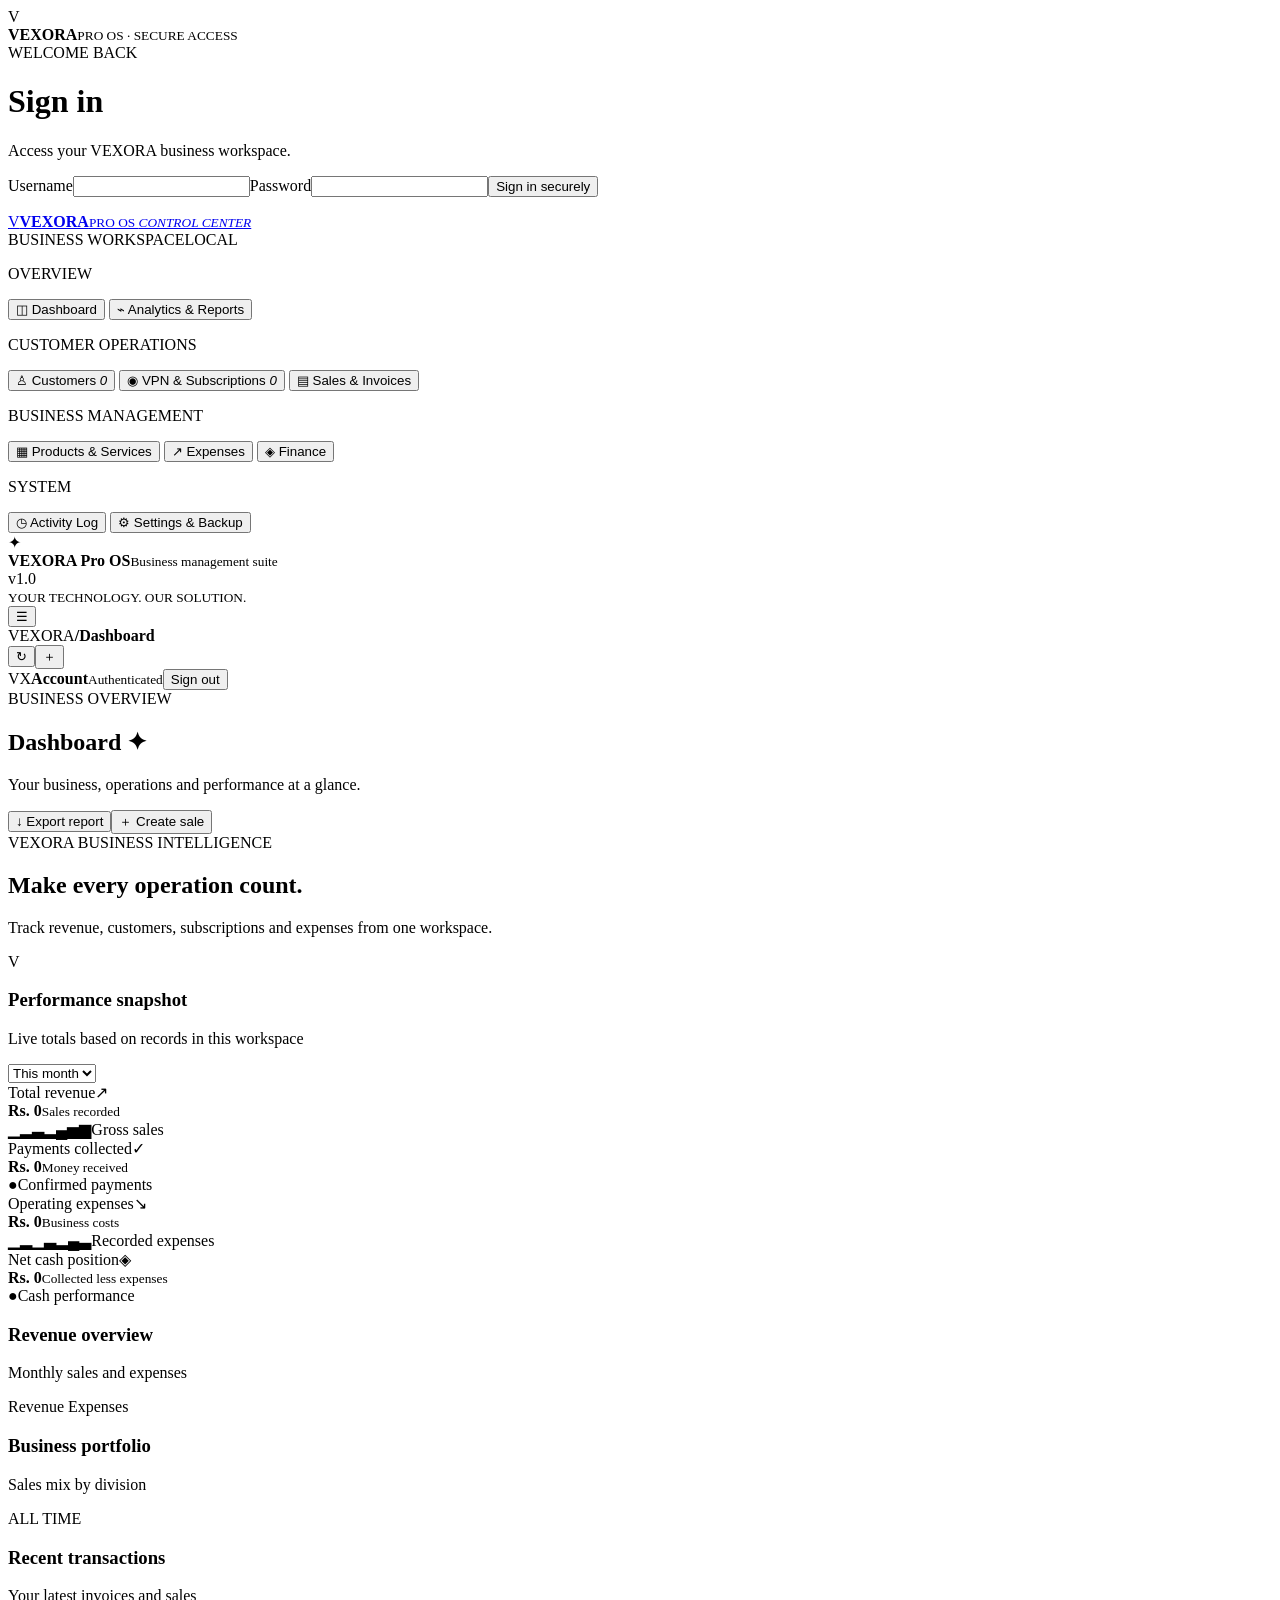
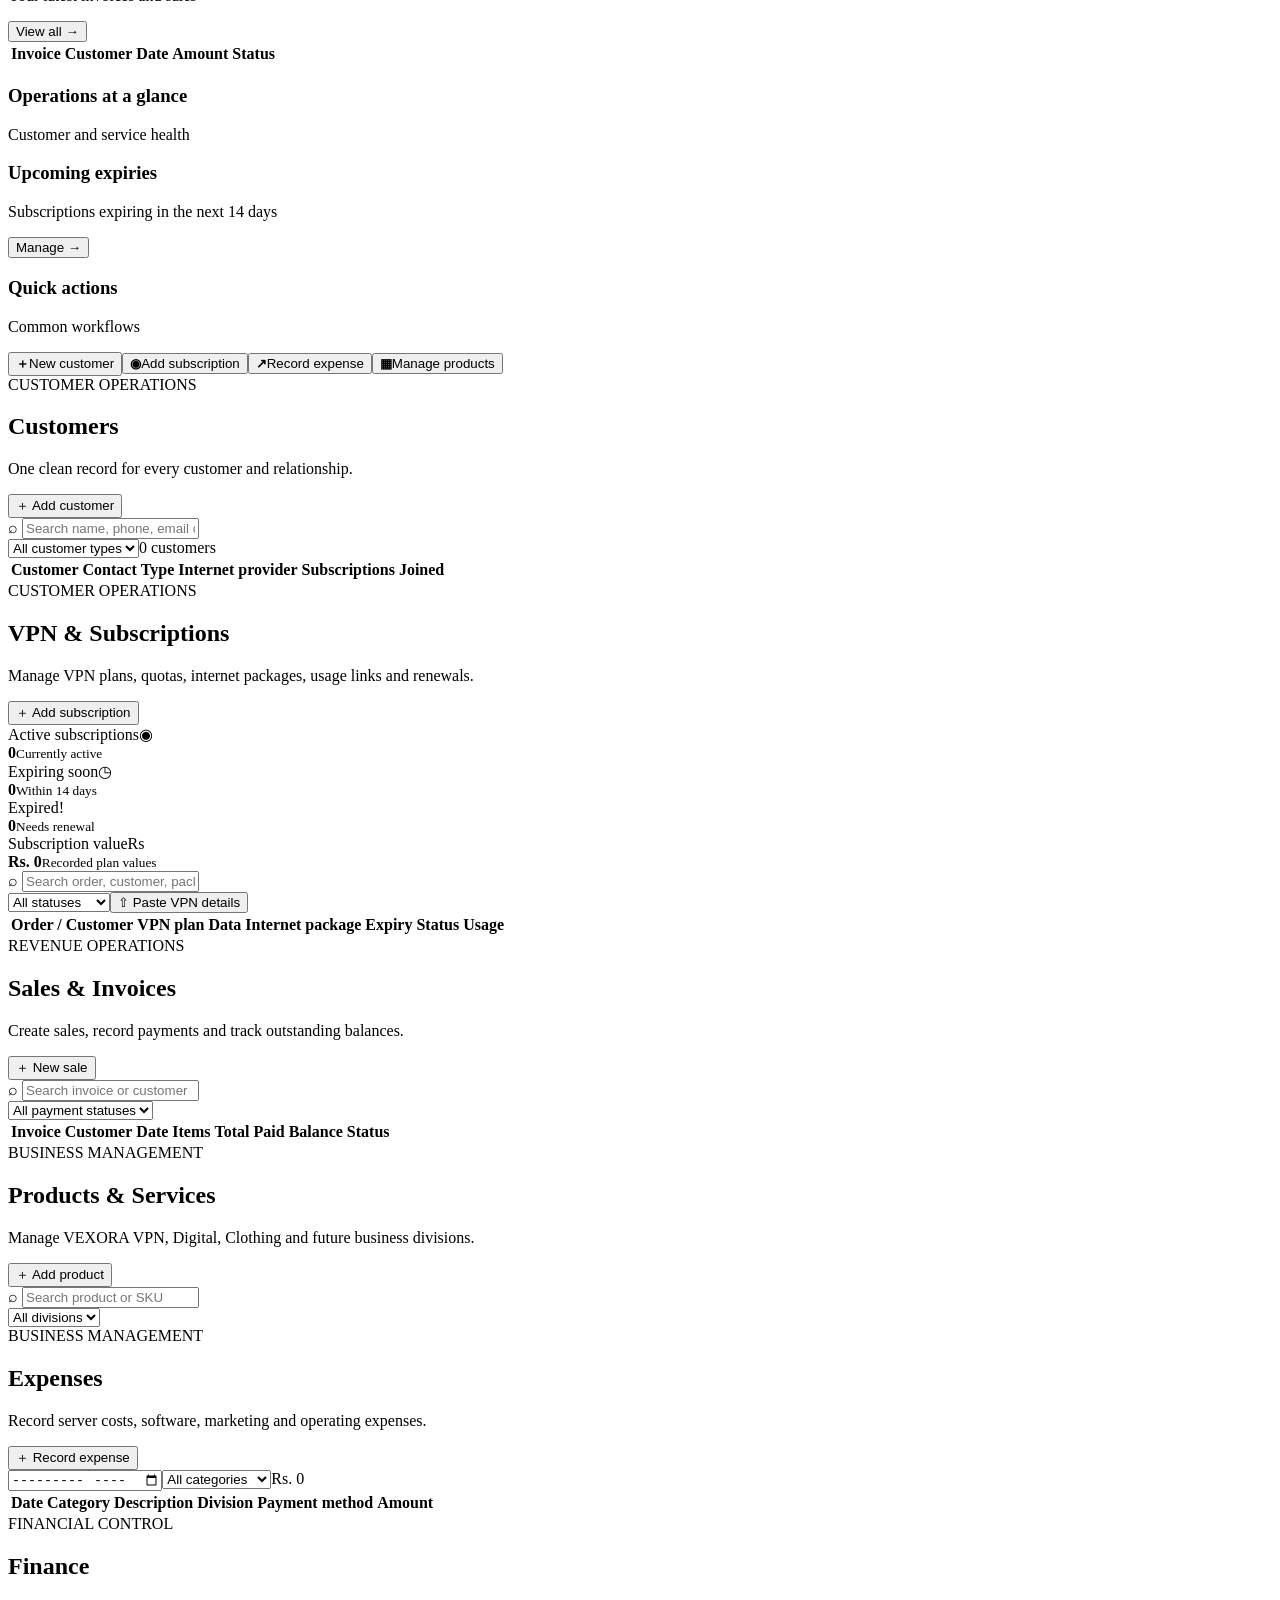
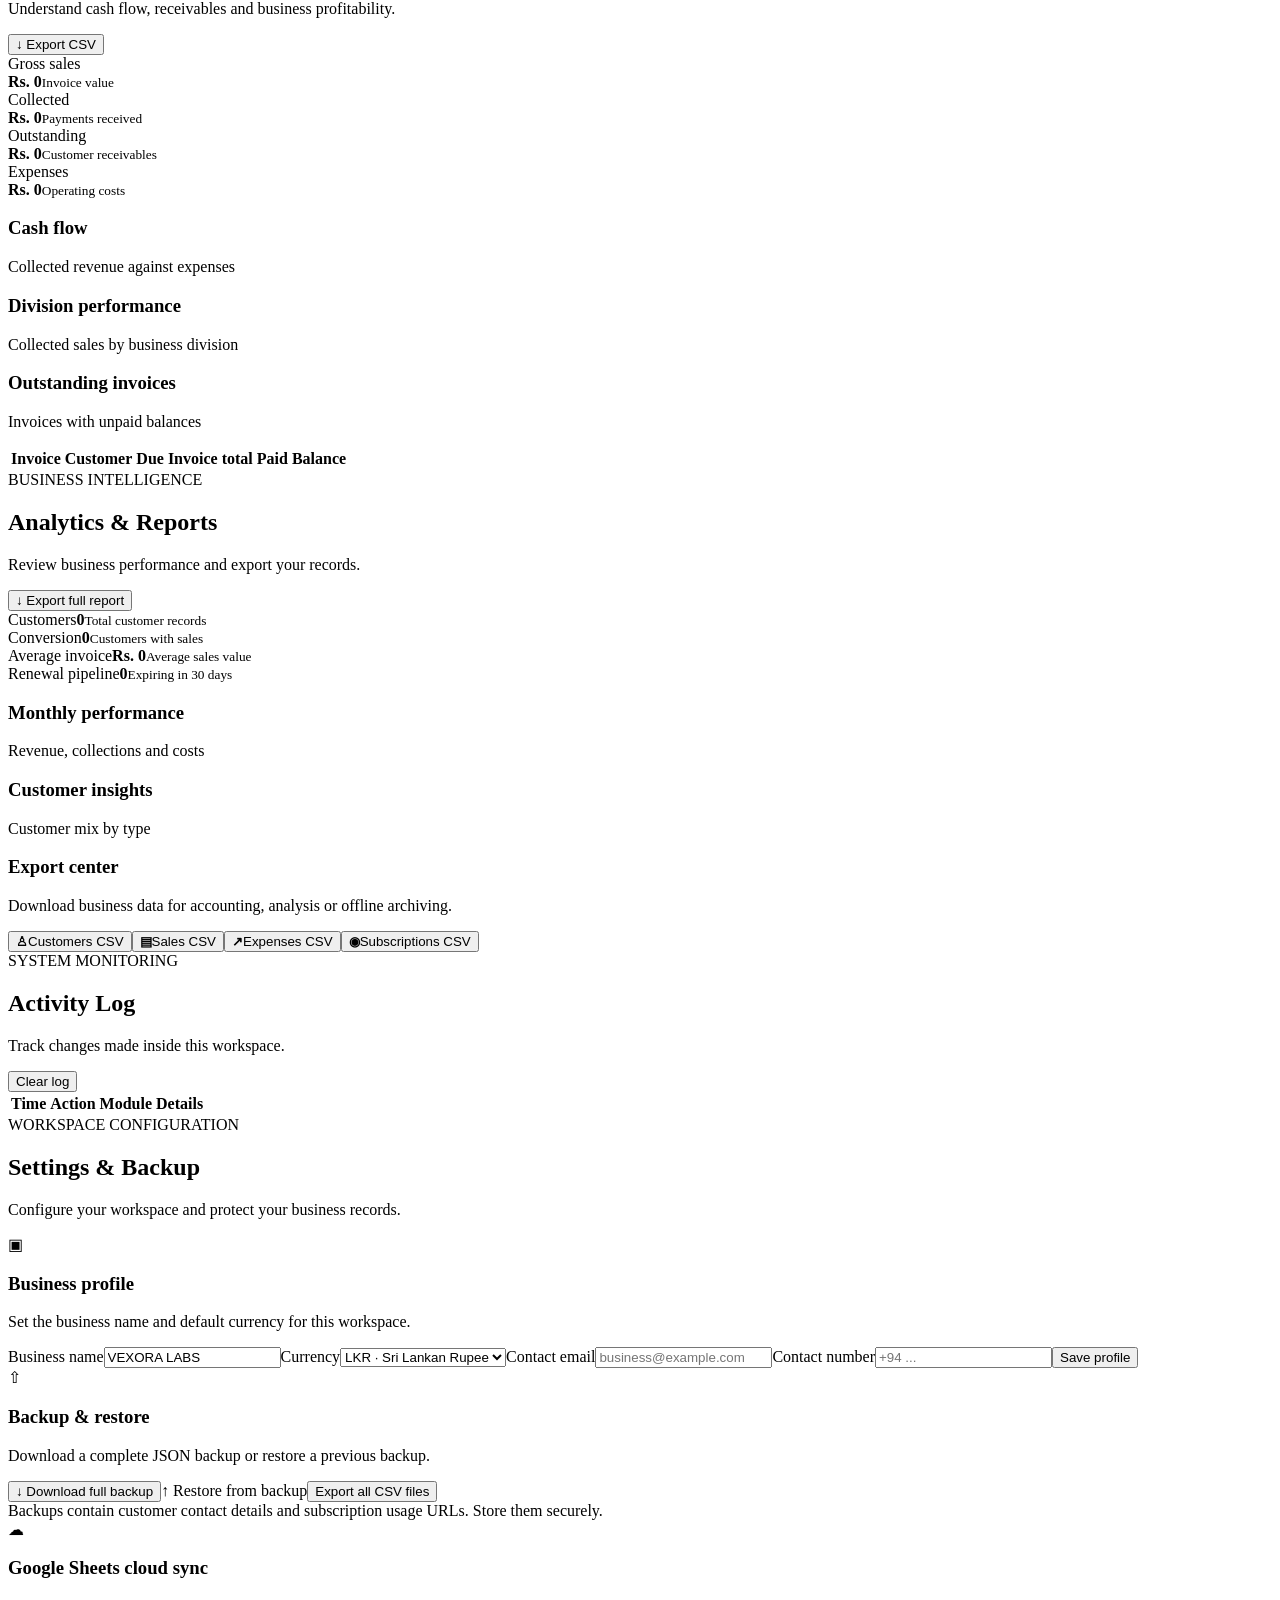
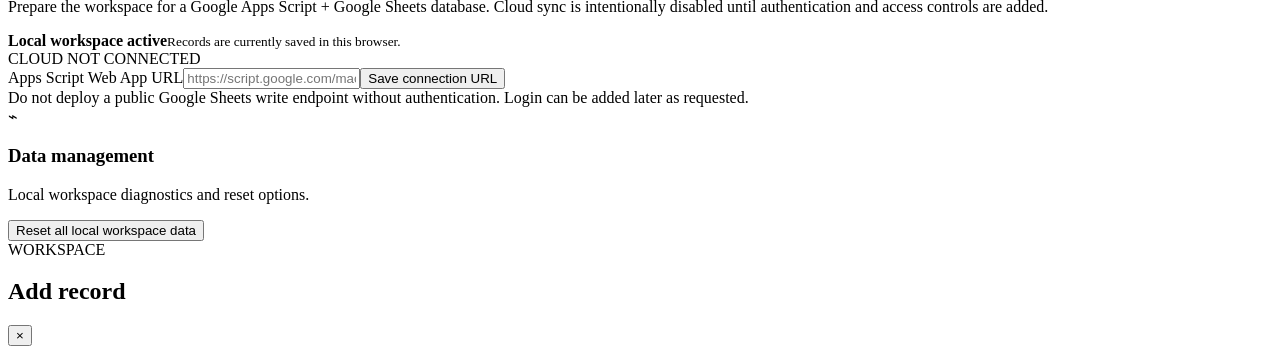
==== Index.html @ a6f913b3 "Add Apps Script hosted VEXORA Pro OS frontend" ====
<!doctype html>
<html lang="en">
<head>
<meta charset="utf-8"><meta name="viewport" content="width=device-width,initial-scale=1">
<meta name="theme-color" content="#090d18"><title>VEXORA Pro OS · Business Control Center</title>
<?!= include('Stylesheet'); ?>
</head>
<body>
<div id="authScreen" class="auth-screen"><div class="auth-card"><div class="auth-brand"><span class="brand-mark">V</span><div><b>VEXORA</b><small>PRO OS · SECURE ACCESS</small></div></div><div id="authLogin"><div class="eyebrow">WELCOME BACK</div><h1>Sign in</h1><p>Access your VEXORA business workspace.</p><form id="loginForm"><label>Username<input id="loginUsername" autocomplete="username" required></label><label>Password<input id="loginPassword" type="password" autocomplete="current-password" required></label><button class="btn btn-primary" type="submit">Sign in securely</button><p id="loginError" class="auth-error"></p></form></div><div id="authBootstrap" hidden><div class="eyebrow">FIRST-TIME SETUP</div><h1>Create CEO account</h1><p>Create the first owner account. No default credentials are provided.</p><form id="bootstrapForm"><label>CEO username<input id="setupUsername" autocomplete="username" required minlength="4"></label><label>Password<input id="setupPassword" type="password" autocomplete="new-password" required minlength="12"></label><label>Confirm password<input id="setupConfirm" type="password" autocomplete="new-password" required minlength="12"></label><button class="btn btn-primary" type="submit">Create secure workspace</button><p id="setupError" class="auth-error"></p></form></div></div></div>
<div class="app-shell">
<aside class="sidebar" id="sidebar">
  <a class="brand" href="#"><span class="brand-mark">V</span><span><b>VEXORA</b><small>PRO OS <i>CONTROL CENTER</i></small></span></a>
  <div class="workspace"><span class="live-dot"></span><span>BUSINESS WORKSPACE</span><span class="workspace-tag">LOCAL</span></div>
  <nav class="nav">
    <p class="nav-label">OVERVIEW</p>
    <button class="nav-link active" data-page="dashboard"><span>◫</span> Dashboard</button>
    <button class="nav-link" data-page="analytics"><span>⌁</span> Analytics & Reports</button>
    <p class="nav-label">CUSTOMER OPERATIONS</p>
    <button class="nav-link" data-page="customers"><span>♙</span> Customers <em id="navCustomers">0</em></button>
    <button class="nav-link" data-page="subscriptions"><span>◉</span> VPN & Subscriptions <em id="navSubs">0</em></button>
    <button class="nav-link" data-page="sales"><span>▤</span> Sales & Invoices</button>
    <p class="nav-label">BUSINESS MANAGEMENT</p>
    <button class="nav-link" data-page="products"><span>▦</span> Products & Services</button>
    <button class="nav-link" data-page="expenses"><span>↗</span> Expenses</button>
    <button class="nav-link" data-page="finance"><span>◈</span> Finance</button>
    <p class="nav-label">SYSTEM</p>
    <button class="nav-link" data-page="activity"><span>◷</span> Activity Log</button>
    <button class="nav-link" data-page="settings"><span>⚙</span> Settings & Backup</button>
  </nav>
  <div class="sidebar-bottom"><div class="status-card"><span class="status-icon">✦</span><div><b>VEXORA Pro OS</b><small>Business management suite</small></div><span class="version">v1.0</span></div><small class="sidebar-foot">YOUR TECHNOLOGY. OUR SOLUTION.</small></div>
</aside>
<main class="main">
<header class="topbar"><button class="icon-btn mobile-menu" id="menuToggle">☰</button><div class="crumb"><span>VEXORA</span><b>/</b><strong id="pageCrumb">Dashboard</strong></div><div class="top-actions"><span class="today" id="todayLabel"></span><button class="icon-btn" id="syncNow" title="Sync now">↻</button><button class="icon-btn" id="quickAdd" title="Quick add">＋</button><div class="profile-chip"><span class="avatar">VX</span><span><b id="signedInUser">Account</b><small id="signedInRole">Authenticated</small></span><button class="text-btn" id="logoutBtn">Sign out</button></div></div></header>
<div class="content">
<section class="page active" id="page-dashboard">
 <div class="page-heading"><div><div class="eyebrow">BUSINESS OVERVIEW</div><h1>Dashboard <span class="spark">✦</span></h1><p>Your business, operations and performance at a glance.</p></div><div class="heading-actions"><button class="btn btn-ghost" id="dashboardExport">↓ Export report</button><button class="btn btn-primary" data-goto="sales">＋ Create sale</button></div></div>
 <div class="welcome-strip"><div><span class="welcome-kicker">VEXORA BUSINESS INTELLIGENCE</span><h2>Make every operation count.</h2><p>Track revenue, customers, subscriptions and expenses from one workspace.</p></div><div class="welcome-art"><span>V</span><i></i><i></i><i></i></div></div>
 <div class="section-row"><div><h3>Performance snapshot</h3><p>Live totals based on records in this workspace</p></div><select id="dashboardPeriod" class="select"><option value="month">This month</option><option value="all">All time</option><option value="year">This year</option></select></div>
 <div class="stats-grid">
  <article class="stat-card"><div class="stat-head"><span>Total revenue</span><span class="stat-icon cyan">↗</span></div><strong id="statRevenue">Rs. 0</strong><small>Sales recorded</small><div class="stat-foot"><span class="mini-line">▁▂▃▂▄▅▆</span><span>Gross sales</span></div></article>
  <article class="stat-card"><div class="stat-head"><span>Payments collected</span><span class="stat-icon green">✓</span></div><strong id="statCollected">Rs. 0</strong><small>Money received</small><div class="stat-foot"><span class="positive">●</span><span>Confirmed payments</span></div></article>
  <article class="stat-card"><div class="stat-head"><span>Operating expenses</span><span class="stat-icon orange">↘</span></div><strong id="statExpenses">Rs. 0</strong><small>Business costs</small><div class="stat-foot"><span class="mini-line orange-text">▁▂▁▃▂▄▃</span><span>Recorded expenses</span></div></article>
  <article class="stat-card"><div class="stat-head"><span>Net cash position</span><span class="stat-icon purple">◈</span></div><strong id="statNet">Rs. 0</strong><small>Collected less expenses</small><div class="stat-foot"><span class="positive">●</span><span>Cash performance</span></div></article>
 </div>
 <div class="dashboard-grid"><article class="panel chart-panel"><div class="panel-head"><div><h3>Revenue overview</h3><p>Monthly sales and expenses</p></div><span class="chart-legend"><i></i> Revenue <i class="legend-orange"></i> Expenses</span></div><div id="revenueChart" class="chart-area"></div></article>
 <article class="panel"><div class="panel-head"><div><h3>Business portfolio</h3><p>Sales mix by division</p></div><span class="subtle-badge">ALL TIME</span></div><div id="portfolioChart" class="portfolio-list"></div></article></div>
 <div class="dashboard-grid lower-grid"><article class="panel"><div class="panel-head"><div><h3>Recent transactions</h3><p>Your latest invoices and sales</p></div><button class="text-btn" data-goto="sales">View all →</button></div><div class="table-wrap"><table><thead><tr><th>Invoice</th><th>Customer</th><th>Date</th><th>Amount</th><th>Status</th></tr></thead><tbody id="recentSales"></tbody></table></div></article>
 <article class="panel"><div class="panel-head"><div><h3>Operations at a glance</h3><p>Customer and service health</p></div></div><div class="ops-list" id="opsList"></div></article></div>
 <div class="dashboard-grid"><article class="panel"><div class="panel-head"><div><h3>Upcoming expiries</h3><p>Subscriptions expiring in the next 14 days</p></div><button class="text-btn" data-goto="subscriptions">Manage →</button></div><div id="expiryPreview" class="expiry-list"></div></article><article class="panel"><div class="panel-head"><div><h3>Quick actions</h3><p>Common workflows</p></div></div><div class="quick-grid"><button data-goto="customers"><b>＋</b><span>New customer</span></button><button data-goto="subscriptions"><b>◉</b><span>Add subscription</span></button><button data-goto="expenses"><b>↗</b><span>Record expense</span></button><button data-goto="products"><b>▦</b><span>Manage products</span></button></div></article></div>
</section>
<section class="page" id="page-customers"><div class="page-heading"><div><div class="eyebrow">CUSTOMER OPERATIONS</div><h1>Customers</h1><p>One clean record for every customer and relationship.</p></div><button class="btn btn-primary" id="addCustomer">＋ Add customer</button></div><div class="toolbar"><div class="searchbox">⌕ <input id="customerSearch" placeholder="Search name, phone, email or customer ID"></div><select id="customerFilter" class="select"><option value="">All customer types</option><option>INDIVIDUAL</option><option>BUSINESS</option><option>RESELLER</option></select><span class="toolbar-count" id="customerCount">0 customers</span></div><div class="panel table-panel"><div class="table-wrap"><table><thead><tr><th>Customer</th><th>Contact</th><th>Type</th><th>Internet provider</th><th>Subscriptions</th><th>Joined</th><th></th></tr></thead><tbody id="customerRows"></tbody></table></div></div></section>
<section class="page" id="page-subscriptions"><div class="page-heading"><div><div class="eyebrow">CUSTOMER OPERATIONS</div><h1>VPN & Subscriptions</h1><p>Manage VPN plans, quotas, internet packages, usage links and renewals.</p></div><button class="btn btn-primary" id="addSubscription">＋ Add subscription</button></div><div class="stats-grid compact-stats"><article class="stat-card"><div class="stat-head"><span>Active subscriptions</span><span class="stat-icon cyan">◉</span></div><strong id="subActive">0</strong><small>Currently active</small></article><article class="stat-card"><div class="stat-head"><span>Expiring soon</span><span class="stat-icon orange">◷</span></div><strong id="subSoon">0</strong><small>Within 14 days</small></article><article class="stat-card"><div class="stat-head"><span>Expired</span><span class="stat-icon red">!</span></div><strong id="subExpired">0</strong><small>Needs renewal</small></article><article class="stat-card"><div class="stat-head"><span>Subscription value</span><span class="stat-icon purple">Rs</span></div><strong id="subValue">Rs. 0</strong><small>Recorded plan values</small></article></div><div class="toolbar"><div class="searchbox">⌕ <input id="subSearch" placeholder="Search order, customer, package or plan"></div><select id="subStatus" class="select"><option value="">All statuses</option><option>ACTIVE</option><option>EXPIRED</option><option>PAUSED</option><option>CANCELLED</option></select><button class="btn btn-ghost" id="toggleImporter">⇧ Paste VPN details</button></div><div class="panel importer" id="vpnImporter" hidden><div class="panel-head"><div><h3>VPN quick import</h3><p>Paste the generated VPN subscription details. Fields will be extracted automatically.</p></div></div><textarea id="vpnPaste" rows="6" placeholder="Order: U7EDAD — Niroshan&#10;Package: HUTCH ZOOM 224/494/794&#10;Data: 100 GB&#10;Expires: 18 Dec 2026&#10;Usage link: https://..."></textarea><div class="form-actions"><span class="muted" id="importStatus">Supports Order, Package, Data, Expires and Usage link.</span><button class="btn btn-primary" id="runImport">Parse & add subscription</button></div></div><div class="panel table-panel"><div class="table-wrap"><table><thead><tr><th>Order / Customer</th><th>VPN plan</th><th>Data</th><th>Internet package</th><th>Expiry</th><th>Status</th><th>Usage</th><th></th></tr></thead><tbody id="subscriptionRows"></tbody></table></div></div></section>
<section class="page" id="page-sales"><div class="page-heading"><div><div class="eyebrow">REVENUE OPERATIONS</div><h1>Sales & Invoices</h1><p>Create sales, record payments and track outstanding balances.</p></div><button class="btn btn-primary" id="newSale">＋ New sale</button></div><div class="toolbar"><div class="searchbox">⌕ <input id="saleSearch" placeholder="Search invoice or customer"></div><select id="saleStatus" class="select"><option value="">All payment statuses</option><option>PAID</option><option>PARTIAL</option><option>UNPAID</option></select><span class="toolbar-count" id="saleCount"></span></div><div class="panel table-panel"><div class="table-wrap"><table><thead><tr><th>Invoice</th><th>Customer</th><th>Date</th><th>Items</th><th>Total</th><th>Paid</th><th>Balance</th><th>Status</th><th></th></tr></thead><tbody id="salesRows"></tbody></table></div></div></section>
<section class="page" id="page-products"><div class="page-heading"><div><div class="eyebrow">BUSINESS MANAGEMENT</div><h1>Products & Services</h1><p>Manage VEXORA VPN, Digital, Clothing and future business divisions.</p></div><button class="btn btn-primary" id="addProduct">＋ Add product</button></div><div class="toolbar"><div class="searchbox">⌕ <input id="productSearch" placeholder="Search product or SKU"></div><select id="productDivision" class="select"><option value="">All divisions</option><option>VPN</option><option>DIGITAL</option><option>CLOTHING</option><option>OTHER</option></select></div><div class="product-grid" id="productGrid"></div></section>
<section class="page" id="page-expenses"><div class="page-heading"><div><div class="eyebrow">BUSINESS MANAGEMENT</div><h1>Expenses</h1><p>Record server costs, software, marketing and operating expenses.</p></div><button class="btn btn-primary" id="addExpense">＋ Record expense</button></div><div class="toolbar"><input type="month" id="expenseMonth" class="select"><select id="expenseCategoryFilter" class="select"><option value="">All categories</option><option>SERVER</option><option>SOFTWARE</option><option>MARKETING</option><option>OPERATIONS</option><option>DELIVERY</option><option>OTHER</option></select><span class="toolbar-count" id="expenseTotal">Rs. 0</span></div><div class="panel table-panel"><div class="table-wrap"><table><thead><tr><th>Date</th><th>Category</th><th>Description</th><th>Division</th><th>Payment method</th><th>Amount</th><th></th></tr></thead><tbody id="expenseRows"></tbody></table></div></div></section>
<section class="page" id="page-finance"><div class="page-heading"><div><div class="eyebrow">FINANCIAL CONTROL</div><h1>Finance</h1><p>Understand cash flow, receivables and business profitability.</p></div><button class="btn btn-ghost" id="financeExport">↓ Export CSV</button></div><div class="stats-grid"><article class="stat-card"><div class="stat-head"><span>Gross sales</span></div><strong id="finSales">Rs. 0</strong><small>Invoice value</small></article><article class="stat-card"><div class="stat-head"><span>Collected</span></div><strong id="finCollected">Rs. 0</strong><small>Payments received</small></article><article class="stat-card"><div class="stat-head"><span>Outstanding</span></div><strong id="finOutstanding">Rs. 0</strong><small>Customer receivables</small></article><article class="stat-card"><div class="stat-head"><span>Expenses</span></div><strong id="finExpenses">Rs. 0</strong><small>Operating costs</small></article></div><div class="dashboard-grid"><article class="panel"><div class="panel-head"><div><h3>Cash flow</h3><p>Collected revenue against expenses</p></div></div><div id="cashflowChart" class="chart-area"></div></article><article class="panel"><div class="panel-head"><div><h3>Division performance</h3><p>Collected sales by business division</p></div></div><div id="divisionFinance" class="portfolio-list"></div></article></div><article class="panel"><div class="panel-head"><div><h3>Outstanding invoices</h3><p>Invoices with unpaid balances</p></div></div><div class="table-wrap"><table><thead><tr><th>Invoice</th><th>Customer</th><th>Due</th><th>Invoice total</th><th>Paid</th><th>Balance</th></tr></thead><tbody id="receivableRows"></tbody></table></div></article></section>
<section class="page" id="page-analytics"><div class="page-heading"><div><div class="eyebrow">BUSINESS INTELLIGENCE</div><h1>Analytics & Reports</h1><p>Review business performance and export your records.</p></div><button class="btn btn-primary" id="analyticsExport">↓ Export full report</button></div><div class="stats-grid"><article class="stat-card"><span>Customers</span><strong id="reportCustomers">0</strong><small>Total customer records</small></article><article class="stat-card"><span>Conversion</span><strong id="reportBuyers">0</strong><small>Customers with sales</small></article><article class="stat-card"><span>Average invoice</span><strong id="reportAverage">Rs. 0</strong><small>Average sales value</small></article><article class="stat-card"><span>Renewal pipeline</span><strong id="reportRenewals">0</strong><small>Expiring in 30 days</small></article></div><div class="dashboard-grid"><article class="panel"><div class="panel-head"><div><h3>Monthly performance</h3><p>Revenue, collections and costs</p></div></div><div id="analyticsChart" class="chart-area"></div></article><article class="panel"><div class="panel-head"><div><h3>Customer insights</h3><p>Customer mix by type</p></div></div><div id="customerMix" class="portfolio-list"></div></article></div><div class="panel report-actions"><h3>Export center</h3><p>Download business data for accounting, analysis or offline archiving.</p><div class="quick-grid"><button id="exportCustomers"><b>♙</b><span>Customers CSV</span></button><button id="exportSales"><b>▤</b><span>Sales CSV</span></button><button id="exportExpenses"><b>↗</b><span>Expenses CSV</span></button><button id="exportSubscriptions"><b>◉</b><span>Subscriptions CSV</span></button></div></div></section>
<section class="page" id="page-activity"><div class="page-heading"><div><div class="eyebrow">SYSTEM MONITORING</div><h1>Activity Log</h1><p>Track changes made inside this workspace.</p></div><button class="btn btn-ghost" id="clearActivity">Clear log</button></div><div class="panel table-panel"><div class="table-wrap"><table><thead><tr><th>Time</th><th>Action</th><th>Module</th><th>Details</th></tr></thead><tbody id="activityRows"></tbody></table></div></div></section>
<section class="page" id="page-settings"><div class="page-heading"><div><div class="eyebrow">WORKSPACE CONFIGURATION</div><h1>Settings & Backup</h1><p>Configure your workspace and protect your business records.</p></div></div><div class="settings-grid"><article class="panel settings-card"><div class="settings-icon">▣</div><h3>Business profile</h3><p>Set the business name and default currency for this workspace.</p><form id="businessForm" class="form-grid"><label>Business name<input name="businessName" id="businessName" value="VEXORA LABS"></label><label>Currency<select name="currency" id="currency"><option value="LKR">LKR · Sri Lankan Rupee</option><option value="USD">USD · US Dollar</option><option value="SGD">SGD · Singapore Dollar</option></select></label><label>Contact email<input id="businessEmail" type="email" placeholder="business@example.com"></label><label>Contact number<input id="businessPhone" placeholder="+94 ..."></label><button class="btn btn-primary" type="submit">Save profile</button></form></article><article class="panel settings-card"><div class="settings-icon">⇧</div><h3>Backup & restore</h3><p>Download a complete JSON backup or restore a previous backup.</p><div class="backup-actions"><button class="btn btn-primary" id="backupDownload">↓ Download full backup</button><label class="btn btn-ghost file-button">↑ Restore from backup<input type="file" id="backupFile" accept=".json,application/json" hidden></label><button class="btn btn-ghost" id="exportAllCsv">Export all CSV files</button></div><div class="notice">Backups contain customer contact details and subscription usage URLs. Store them securely.</div></article><article class="panel settings-card wide"><div class="settings-icon">☁</div><h3>Google Sheets cloud sync</h3><p>Prepare the workspace for a Google Apps Script + Google Sheets database. Cloud sync is intentionally disabled until authentication and access controls are added.</p><div class="cloud-status"><span class="status-pulse"></span><div><b>Local workspace active</b><small>Records are currently saved in this browser.</small></div><span class="subtle-badge">CLOUD NOT CONNECTED</span></div><label>Apps Script Web App URL<input id="appsScriptUrl" placeholder="https://script.google.com/macros/s/.../exec"></label><button class="btn btn-ghost" id="saveCloudConfig">Save connection URL</button><div class="notice">Do not deploy a public Google Sheets write endpoint without authentication. Login can be added later as requested.</div></article><article class="panel settings-card wide"><div class="settings-icon">⌁</div><h3>Data management</h3><p>Local workspace diagnostics and reset options.</p><div class="data-stats" id="dataDiagnostics"></div><button class="btn btn-danger" id="resetWorkspace">Reset all local workspace data</button></article></div></section>
</div></main></div>
<div class="modal-backdrop" id="modalBackdrop"><div class="modal" role="dialog" aria-modal="true"><div class="modal-head"><div><span class="eyebrow" id="modalEyebrow">WORKSPACE</span><h2 id="modalTitle">Add record</h2></div><button class="icon-btn" id="modalClose">×</button></div><div id="modalBody"></div></div></div>
<div class="toast" id="toast"></div>
<?!= include('JavaScript'); ?>
</body></html>
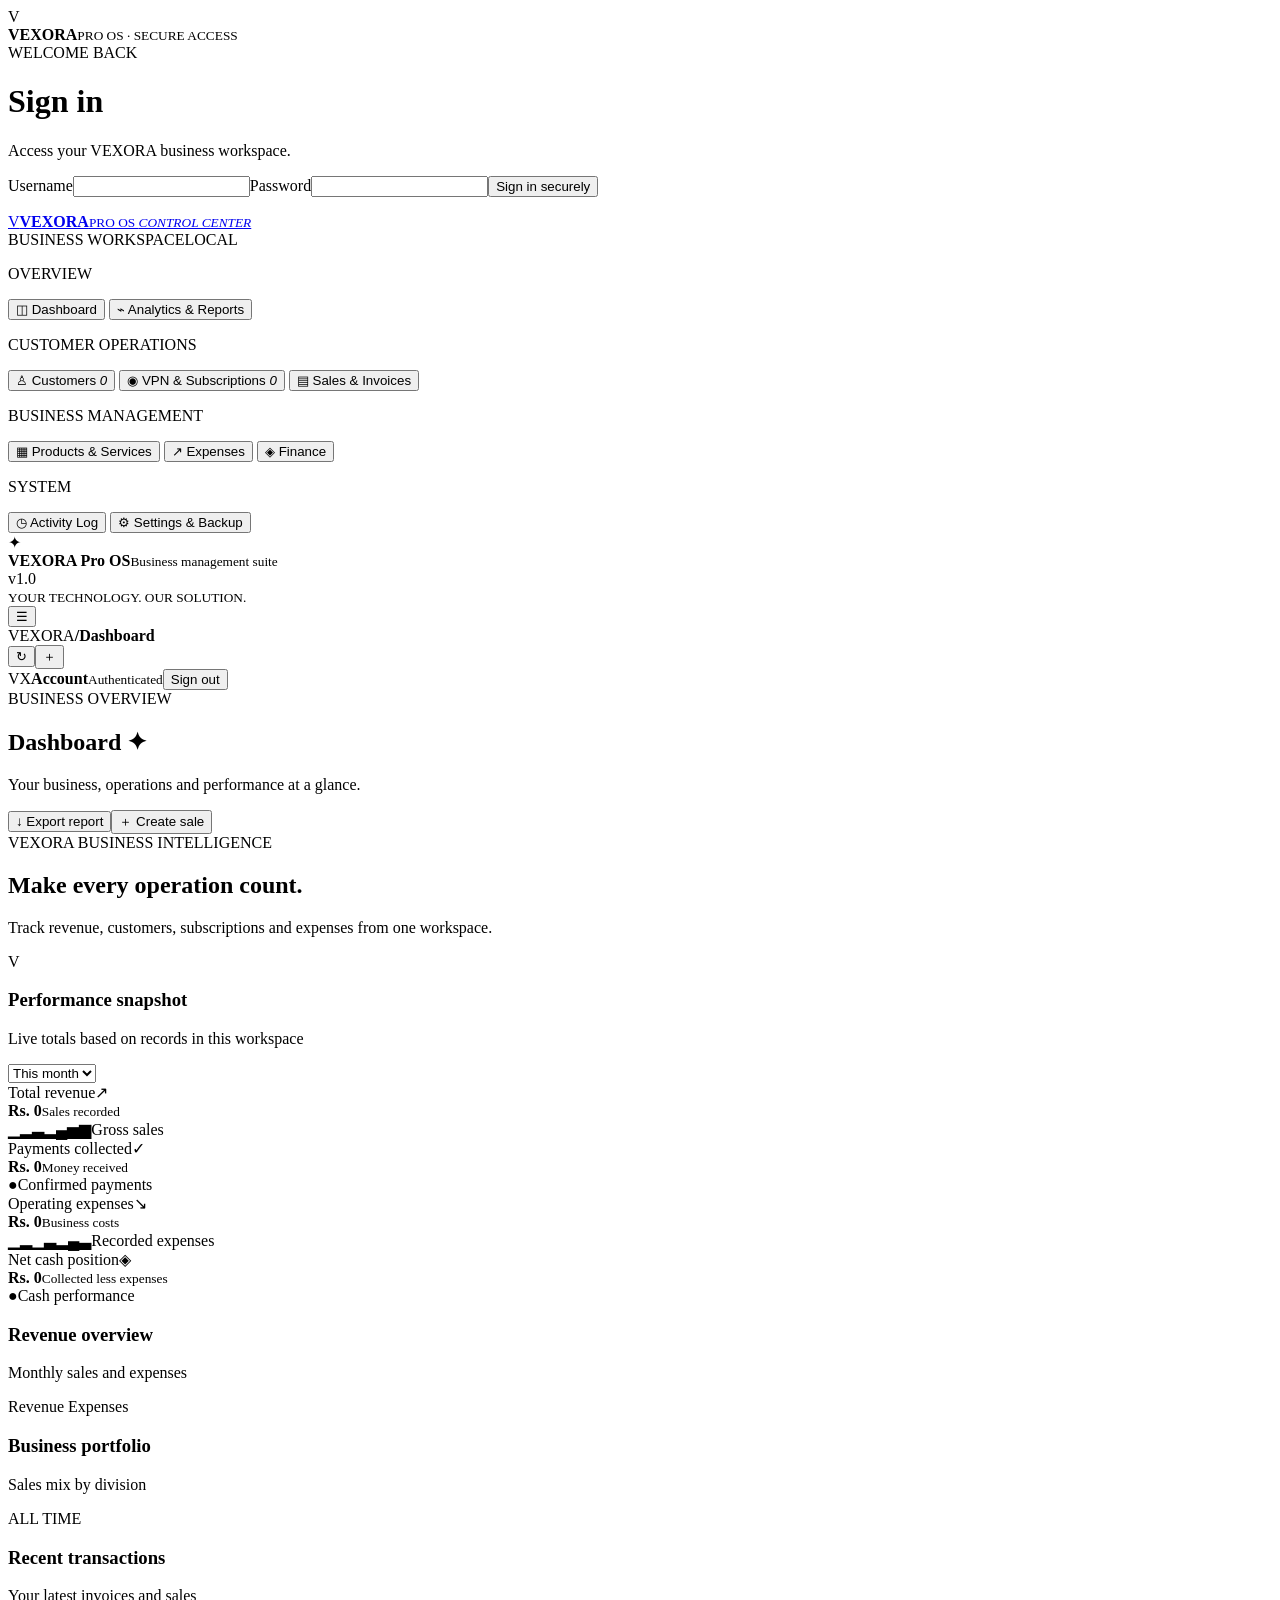
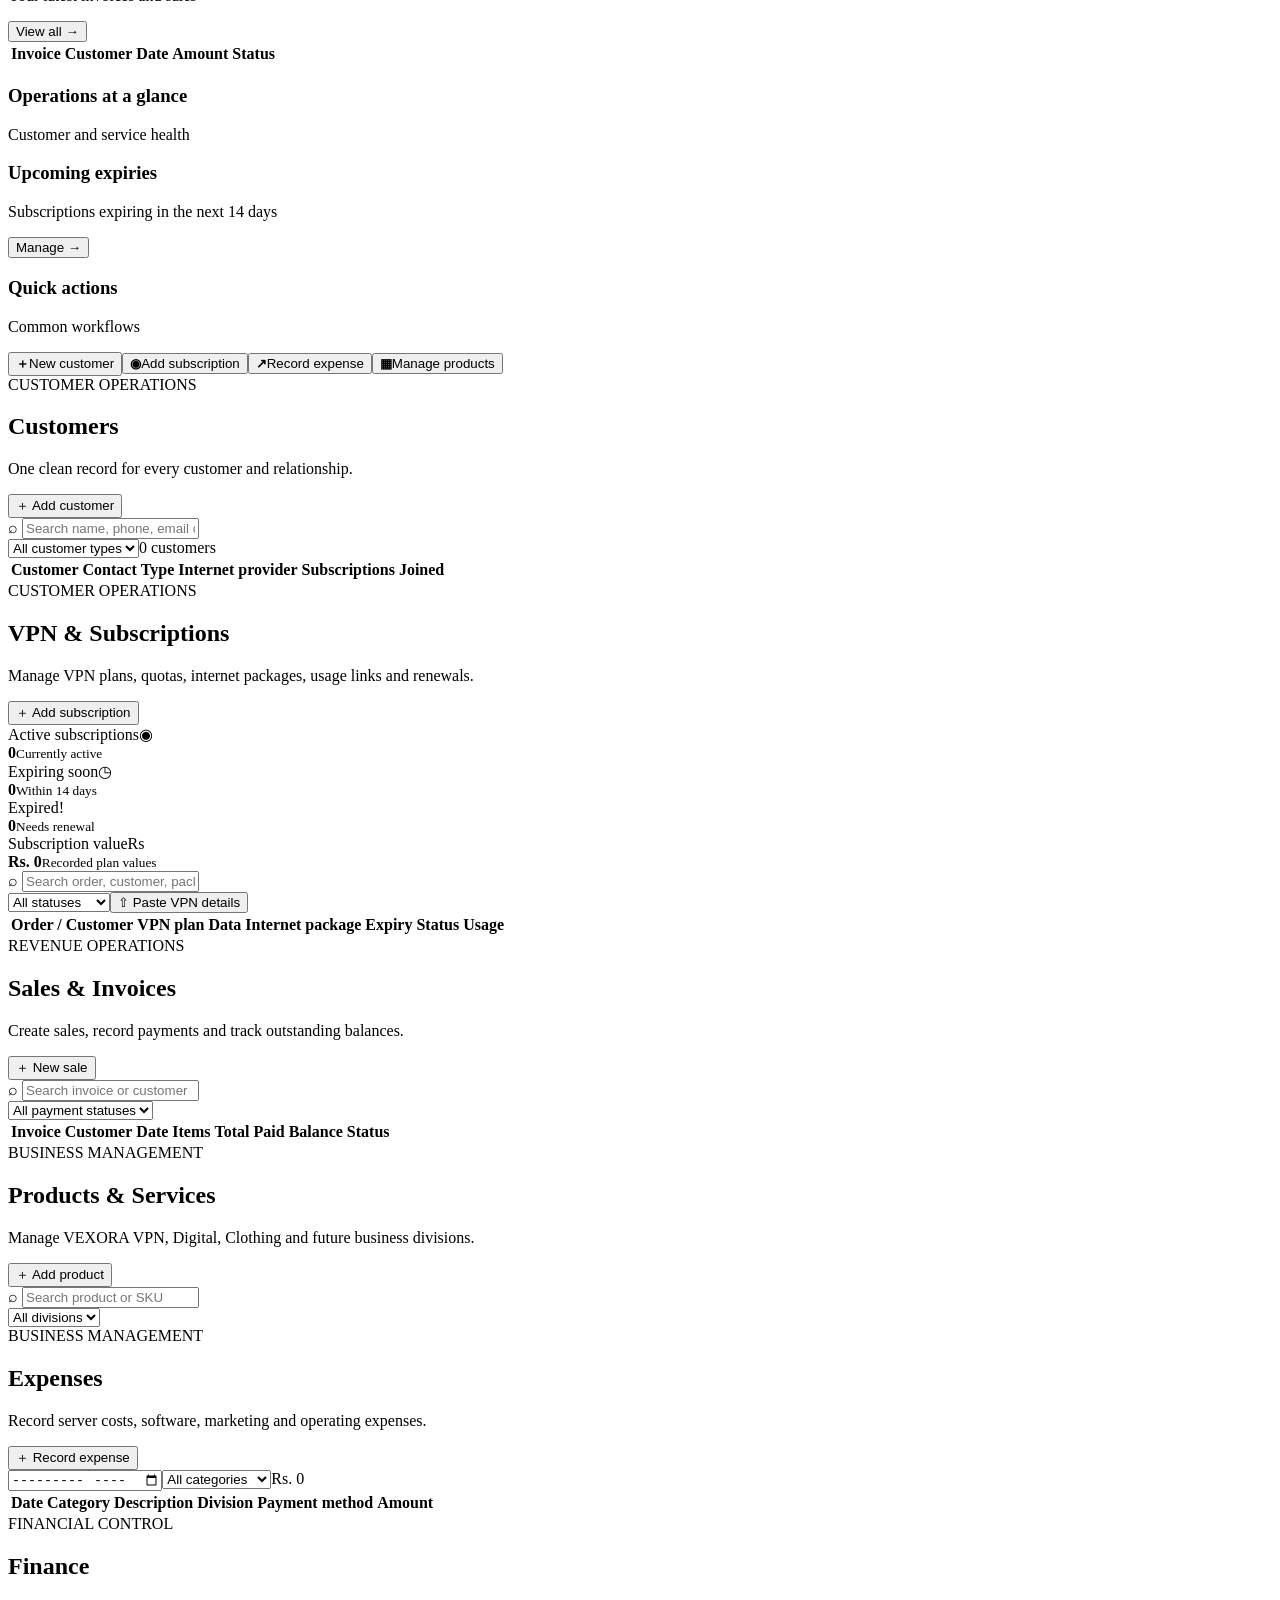
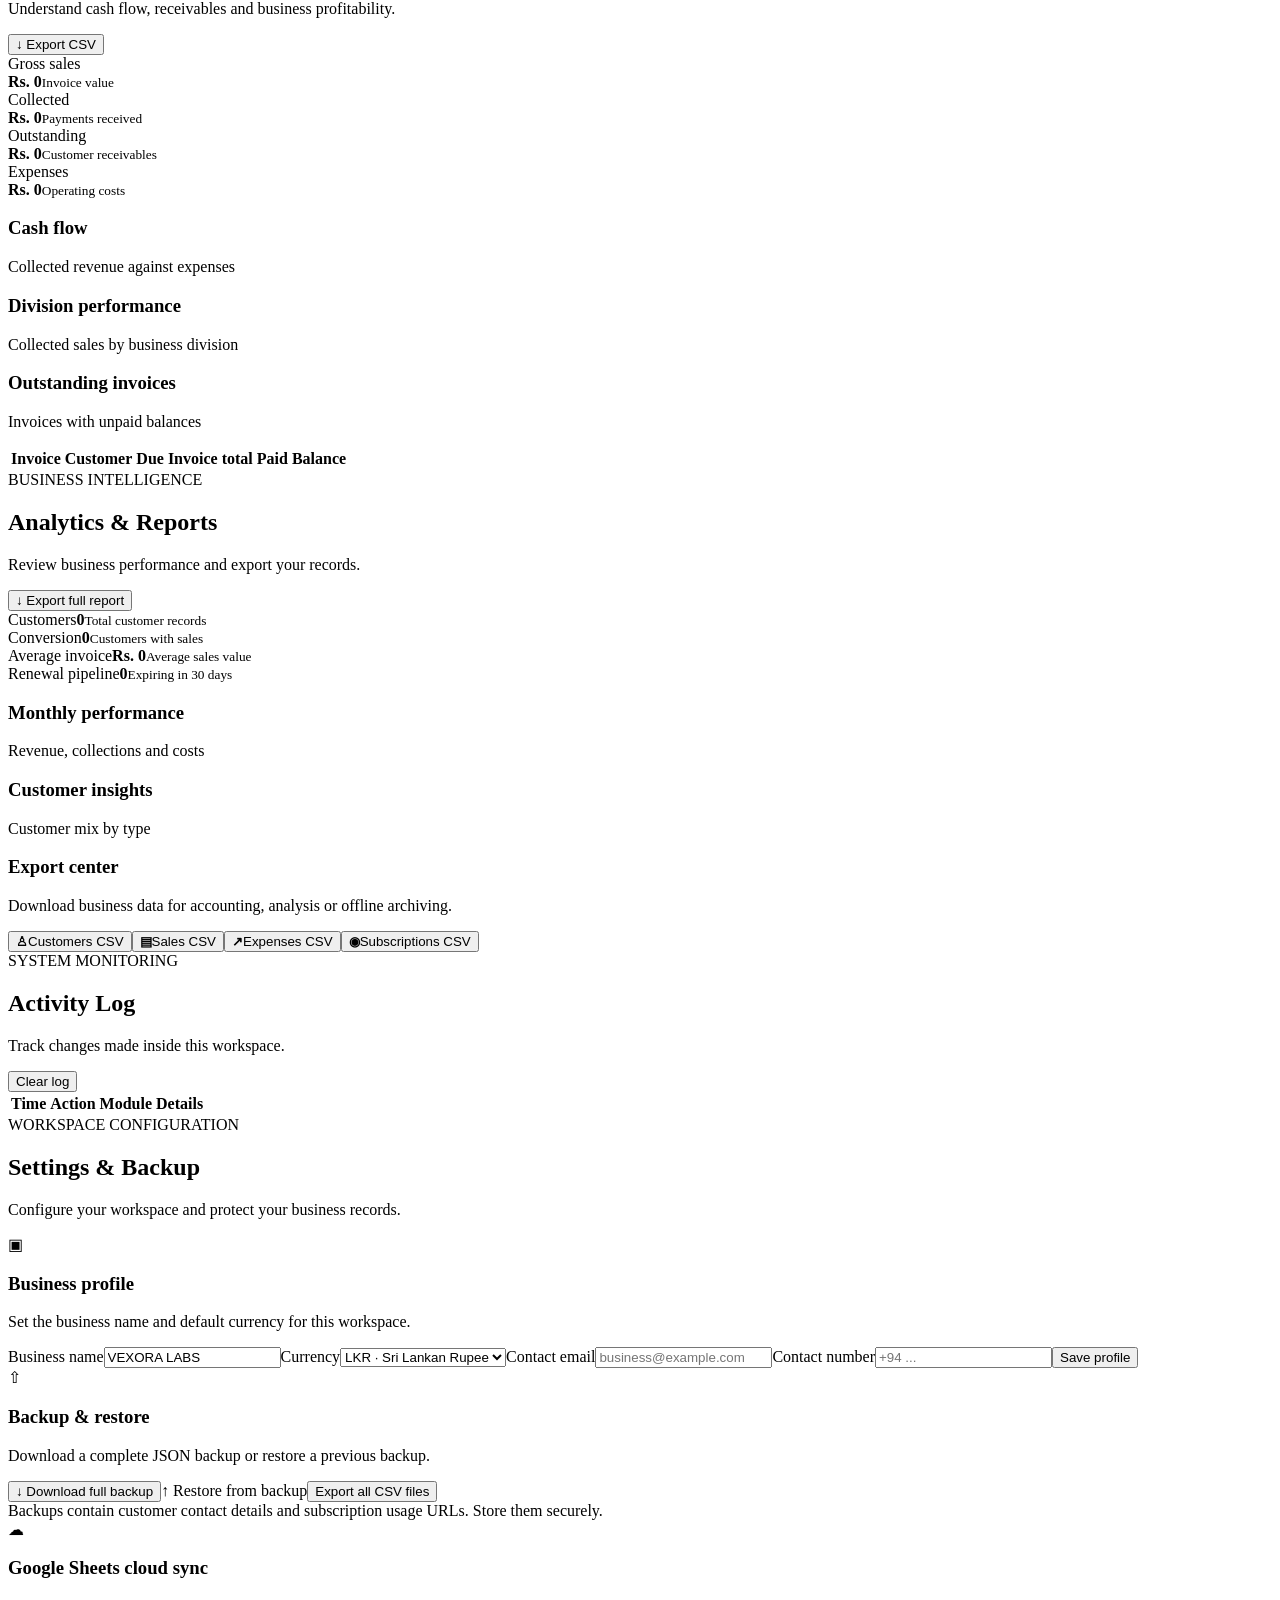
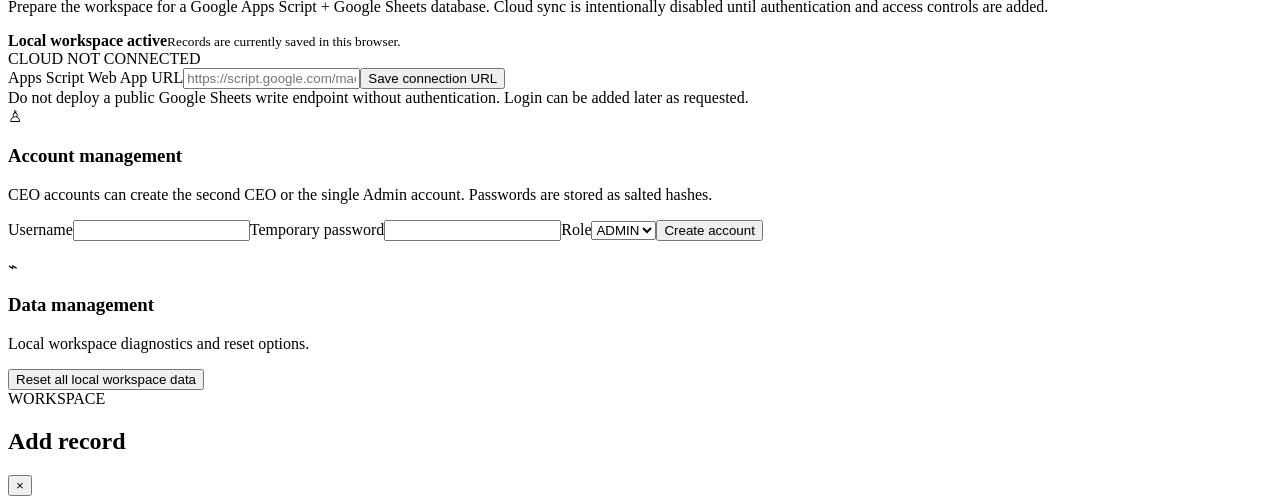
==== commit 574c822c: "Add CEO account management form" ====
--- a/Index.html
+++ b/Index.html
@@ -56,7 +56,7 @@
 <section class="page" id="page-finance"><div class="page-heading"><div><div class="eyebrow">FINANCIAL CONTROL</div><h1>Finance</h1><p>Understand cash flow, receivables and business profitability.</p></div><button class="btn btn-ghost" id="financeExport">↓ Export CSV</button></div><div class="stats-grid"><article class="stat-card"><div class="stat-head"><span>Gross sales</span></div><strong id="finSales">Rs. 0</strong><small>Invoice value</small></article><article class="stat-card"><div class="stat-head"><span>Collected</span></div><strong id="finCollected">Rs. 0</strong><small>Payments received</small></article><article class="stat-card"><div class="stat-head"><span>Outstanding</span></div><strong id="finOutstanding">Rs. 0</strong><small>Customer receivables</small></article><article class="stat-card"><div class="stat-head"><span>Expenses</span></div><strong id="finExpenses">Rs. 0</strong><small>Operating costs</small></article></div><div class="dashboard-grid"><article class="panel"><div class="panel-head"><div><h3>Cash flow</h3><p>Collected revenue against expenses</p></div></div><div id="cashflowChart" class="chart-area"></div></article><article class="panel"><div class="panel-head"><div><h3>Division performance</h3><p>Collected sales by business division</p></div></div><div id="divisionFinance" class="portfolio-list"></div></article></div><article class="panel"><div class="panel-head"><div><h3>Outstanding invoices</h3><p>Invoices with unpaid balances</p></div></div><div class="table-wrap"><table><thead><tr><th>Invoice</th><th>Customer</th><th>Due</th><th>Invoice total</th><th>Paid</th><th>Balance</th></tr></thead><tbody id="receivableRows"></tbody></table></div></article></section>
 <section class="page" id="page-analytics"><div class="page-heading"><div><div class="eyebrow">BUSINESS INTELLIGENCE</div><h1>Analytics & Reports</h1><p>Review business performance and export your records.</p></div><button class="btn btn-primary" id="analyticsExport">↓ Export full report</button></div><div class="stats-grid"><article class="stat-card"><span>Customers</span><strong id="reportCustomers">0</strong><small>Total customer records</small></article><article class="stat-card"><span>Conversion</span><strong id="reportBuyers">0</strong><small>Customers with sales</small></article><article class="stat-card"><span>Average invoice</span><strong id="reportAverage">Rs. 0</strong><small>Average sales value</small></article><article class="stat-card"><span>Renewal pipeline</span><strong id="reportRenewals">0</strong><small>Expiring in 30 days</small></article></div><div class="dashboard-grid"><article class="panel"><div class="panel-head"><div><h3>Monthly performance</h3><p>Revenue, collections and costs</p></div></div><div id="analyticsChart" class="chart-area"></div></article><article class="panel"><div class="panel-head"><div><h3>Customer insights</h3><p>Customer mix by type</p></div></div><div id="customerMix" class="portfolio-list"></div></article></div><div class="panel report-actions"><h3>Export center</h3><p>Download business data for accounting, analysis or offline archiving.</p><div class="quick-grid"><button id="exportCustomers"><b>♙</b><span>Customers CSV</span></button><button id="exportSales"><b>▤</b><span>Sales CSV</span></button><button id="exportExpenses"><b>↗</b><span>Expenses CSV</span></button><button id="exportSubscriptions"><b>◉</b><span>Subscriptions CSV</span></button></div></div></section>
 <section class="page" id="page-activity"><div class="page-heading"><div><div class="eyebrow">SYSTEM MONITORING</div><h1>Activity Log</h1><p>Track changes made inside this workspace.</p></div><button class="btn btn-ghost" id="clearActivity">Clear log</button></div><div class="panel table-panel"><div class="table-wrap"><table><thead><tr><th>Time</th><th>Action</th><th>Module</th><th>Details</th></tr></thead><tbody id="activityRows"></tbody></table></div></div></section>
-<section class="page" id="page-settings"><div class="page-heading"><div><div class="eyebrow">WORKSPACE CONFIGURATION</div><h1>Settings & Backup</h1><p>Configure your workspace and protect your business records.</p></div></div><div class="settings-grid"><article class="panel settings-card"><div class="settings-icon">▣</div><h3>Business profile</h3><p>Set the business name and default currency for this workspace.</p><form id="businessForm" class="form-grid"><label>Business name<input name="businessName" id="businessName" value="VEXORA LABS"></label><label>Currency<select name="currency" id="currency"><option value="LKR">LKR · Sri Lankan Rupee</option><option value="USD">USD · US Dollar</option><option value="SGD">SGD · Singapore Dollar</option></select></label><label>Contact email<input id="businessEmail" type="email" placeholder="business@example.com"></label><label>Contact number<input id="businessPhone" placeholder="+94 ..."></label><button class="btn btn-primary" type="submit">Save profile</button></form></article><article class="panel settings-card"><div class="settings-icon">⇧</div><h3>Backup & restore</h3><p>Download a complete JSON backup or restore a previous backup.</p><div class="backup-actions"><button class="btn btn-primary" id="backupDownload">↓ Download full backup</button><label class="btn btn-ghost file-button">↑ Restore from backup<input type="file" id="backupFile" accept=".json,application/json" hidden></label><button class="btn btn-ghost" id="exportAllCsv">Export all CSV files</button></div><div class="notice">Backups contain customer contact details and subscription usage URLs. Store them securely.</div></article><article class="panel settings-card wide"><div class="settings-icon">☁</div><h3>Google Sheets cloud sync</h3><p>Prepare the workspace for a Google Apps Script + Google Sheets database. Cloud sync is intentionally disabled until authentication and access controls are added.</p><div class="cloud-status"><span class="status-pulse"></span><div><b>Local workspace active</b><small>Records are currently saved in this browser.</small></div><span class="subtle-badge">CLOUD NOT CONNECTED</span></div><label>Apps Script Web App URL<input id="appsScriptUrl" placeholder="https://script.google.com/macros/s/.../exec"></label><button class="btn btn-ghost" id="saveCloudConfig">Save connection URL</button><div class="notice">Do not deploy a public Google Sheets write endpoint without authentication. Login can be added later as requested.</div></article><article class="panel settings-card wide"><div class="settings-icon">⌁</div><h3>Data management</h3><p>Local workspace diagnostics and reset options.</p><div class="data-stats" id="dataDiagnostics"></div><button class="btn btn-danger" id="resetWorkspace">Reset all local workspace data</button></article></div></section>
+<section class="page" id="page-settings"><div class="page-heading"><div><div class="eyebrow">WORKSPACE CONFIGURATION</div><h1>Settings & Backup</h1><p>Configure your workspace and protect your business records.</p></div></div><div class="settings-grid"><article class="panel settings-card"><div class="settings-icon">▣</div><h3>Business profile</h3><p>Set the business name and default currency for this workspace.</p><form id="businessForm" class="form-grid"><label>Business name<input name="businessName" id="businessName" value="VEXORA LABS"></label><label>Currency<select name="currency" id="currency"><option value="LKR">LKR · Sri Lankan Rupee</option><option value="USD">USD · US Dollar</option><option value="SGD">SGD · Singapore Dollar</option></select></label><label>Contact email<input id="businessEmail" type="email" placeholder="business@example.com"></label><label>Contact number<input id="businessPhone" placeholder="+94 ..."></label><button class="btn btn-primary" type="submit">Save profile</button></form></article><article class="panel settings-card"><div class="settings-icon">⇧</div><h3>Backup & restore</h3><p>Download a complete JSON backup or restore a previous backup.</p><div class="backup-actions"><button class="btn btn-primary" id="backupDownload">↓ Download full backup</button><label class="btn btn-ghost file-button">↑ Restore from backup<input type="file" id="backupFile" accept=".json,application/json" hidden></label><button class="btn btn-ghost" id="exportAllCsv">Export all CSV files</button></div><div class="notice">Backups contain customer contact details and subscription usage URLs. Store them securely.</div></article><article class="panel settings-card wide"><div class="settings-icon">☁</div><h3>Google Sheets cloud sync</h3><p>Prepare the workspace for a Google Apps Script + Google Sheets database. Cloud sync is intentionally disabled until authentication and access controls are added.</p><div class="cloud-status"><span class="status-pulse"></span><div><b>Local workspace active</b><small>Records are currently saved in this browser.</small></div><span class="subtle-badge">CLOUD NOT CONNECTED</span></div><label>Apps Script Web App URL<input id="appsScriptUrl" placeholder="https://script.google.com/macros/s/.../exec"></label><button class="btn btn-ghost" id="saveCloudConfig">Save connection URL</button><div class="notice">Do not deploy a public Google Sheets write endpoint without authentication. Login can be added later as requested.</div></article><article class="panel settings-card wide" id="accountManagement"><div class="settings-icon">♙</div><h3>Account management</h3><p>CEO accounts can create the second CEO or the single Admin account. Passwords are stored as salted hashes.</p><form id="createAccountForm" class="form-grid"><label>Username<input id="newUsername" required minlength="4" maxlength="32" pattern="[A-Za-z0-9._-]+"></label><label>Temporary password<input id="newPassword" type="password" required minlength="12" maxlength="128"></label><label>Role<select id="newRole"><option value="ADMIN">ADMIN</option><option value="CEO">CEO</option></select></label><button class="btn btn-primary" type="submit">Create account</button></form><p id="accountStatus" class="muted"></p></article><article class="panel settings-card wide"><div class="settings-icon">⌁</div><h3>Data management</h3><p>Local workspace diagnostics and reset options.</p><div class="data-stats" id="dataDiagnostics"></div><button class="btn btn-danger" id="resetWorkspace">Reset all local workspace data</button></article></div></section>
 </div></main></div>
 <div class="modal-backdrop" id="modalBackdrop"><div class="modal" role="dialog" aria-modal="true"><div class="modal-head"><div><span class="eyebrow" id="modalEyebrow">WORKSPACE</span><h2 id="modalTitle">Add record</h2></div><button class="icon-btn" id="modalClose">×</button></div><div id="modalBody"></div></div></div>
 <div class="toast" id="toast"></div>
